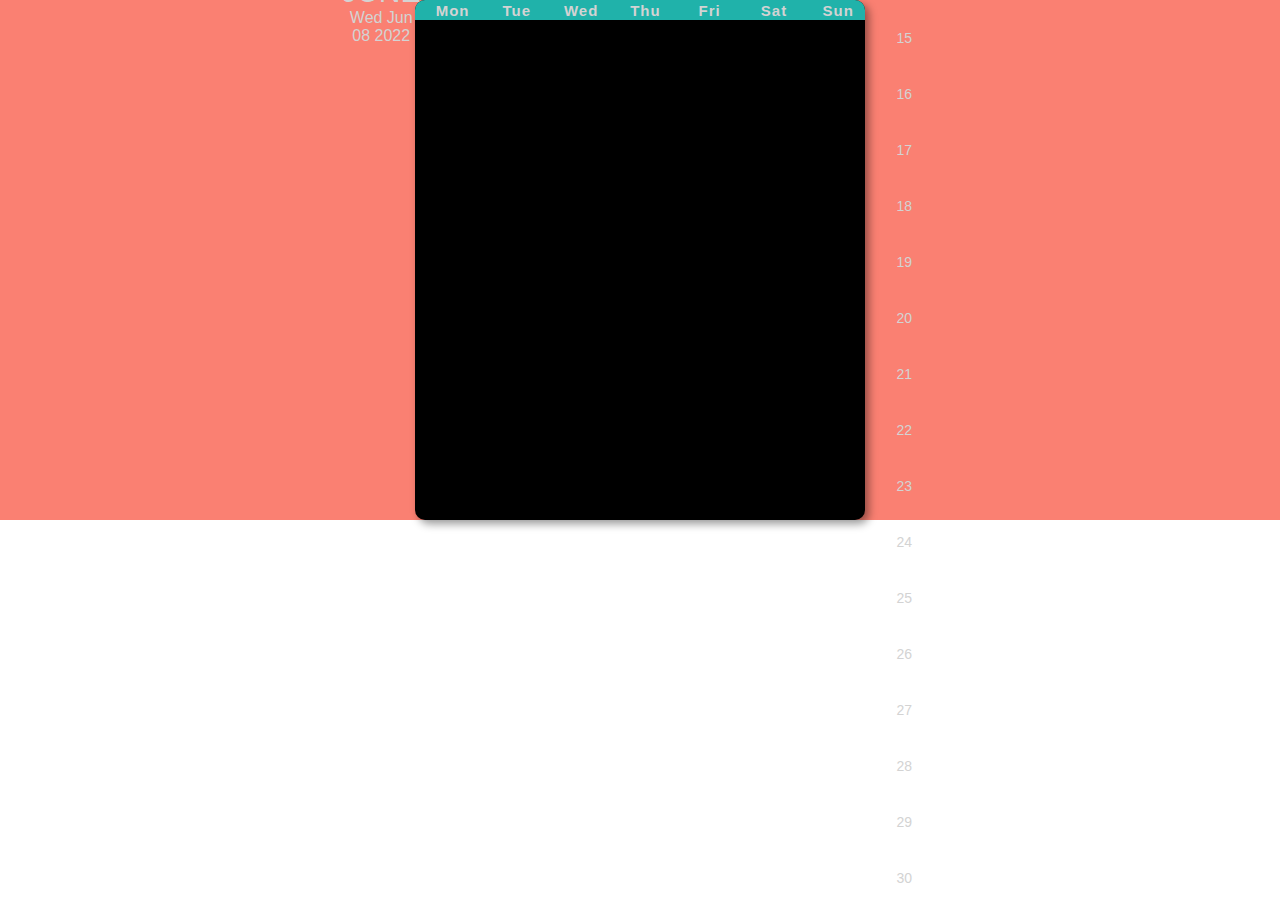
==== calender.html @ 21cd1bf2 "first commit" ====
<!DOCTYPE html>
<html>
    <head>
        <title>Calender</title>
        <link href="calender.css" rel="stylesheet">
    </head>
    <body>

        <div class="container">

            <div class="calender">

                <div class="month">

                    <div class="date">

                        <h1>June</h1>
                        <p>Wed Jun 08 2022</p>

                    </div>

                    <div class="weekdays">
                        
                        <div>Mon</div>
                        <div>Tue</div>
                        <div>Wed</div>
                        <div>Thu</div>
                        <div>Fri</div>
                        <div>Sat</div>
                        <div>Sun</div>
                        
                    </div>

                    <div class="days">

                        <div class="empty"></div>
                        <div class="empty"></div>
                        <div>1</div>
                        <div>2</div>
                        <div>3</div>
                        <div>4</div>
                        <div>5</div>
                        <div>6</div>
                        <div>7</div>
                        <div class="today">8</div>
                        <div>9</div>
                        <div>10</div>
                        <div>11</div>
                        <div>12</div>
                        <div>13</div>
                        <div>14</div>
                        <div>15</div>
                        <div>16</div>
                        <div>17</div>
                        <div>18</div>
                        <div>19</div>
                        <div>20</div>
                        <div>21</div>
                        <div>22</div>
                        <div>23</div>
                        <div>24</div>
                        <div>25</div>
                        <div>26</div>
                        <div>27</div>
                        <div>28</div>
                        <div>29</div>
                        <div>30</div>

                    </div>

                </div>

            </div>

        </div>
    

    <script src="calender.js"></script>
    </body>
</html>
---- calender.css ----
*{
    margin: 0;
    padding: 0;
    font-family: sans-serif;
    box-sizing: border-box;
}

.container{
    width: 100%;
    height: 100%;
    background-color: salmon;
    display: flex;
    justify-content: center;
    align-items: center;
}

.calender{
    background-color: black;
    color: lightgray;
    width: 450px;
    height: 520px;
    border-radius: 10px;
    box-shadow: 4px 4px 8px rgba(0,0,0,.4);
}

.month{
    width: 100%;
    height: 20px;
    background-color: lightseagreen;
    display: flex;
    justify-content: center;
    align-items: center;
    text-align: center;
    border-radius: 10px 10px 0 0;
}

.month h1{
    font-size: 30px;
    font-weight: 400;
    text-transform: uppercase;
}

.month p{
    font-size: 16px;
}

.weekdays{
    width: 100%;
    height: 50px;
    display: flex;
}

.weekdays div{
    font-size: 15px;
    font-weight: 700;
    letter-spacing: 1px;
    width: 100px;
    display: flex;
    align-items: center;
    justify-content: center;
}

.days{
    width: 100%;
    display: flex;
    flex-wrap: wrap;
    padding: 2px;
}

.days div{
    font-size: 14px;
    margin: 3px;
    width: 57.5px;
    height: 50px;
    display: flex;
    justify-content: center;
    align-items: center;
}

.days div:hover{
    border : 2px solid gray;
    cursor: pointer;
}
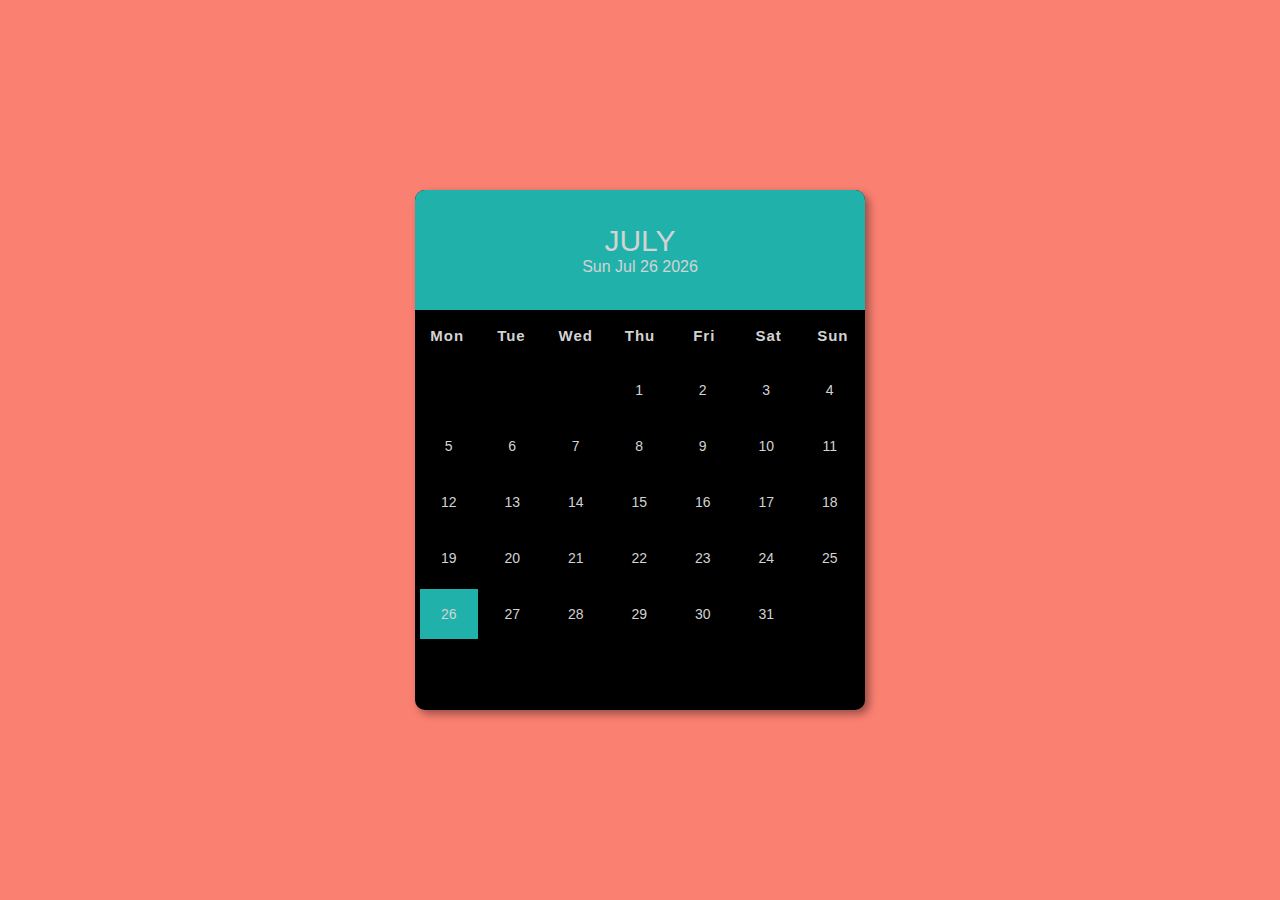
==== commit ae4d43bd: "first commit" ====
--- a/calender.html
+++ b/calender.html
@@ -1,80 +1,30 @@
 <!DOCTYPE html>
 <html>
-    <head>
-        <title>Calender</title>
-        <link href="calender.css" rel="stylesheet">
-    </head>
-    <body>
-
-        <div class="container">
-
-            <div class="calender">
-
-                <div class="month">
-
-                    <div class="date">
-
-                        <h1>June</h1>
-                        <p>Wed Jun 08 2022</p>
-
-                    </div>
-
-                    <div class="weekdays">
-                        
-                        <div>Mon</div>
-                        <div>Tue</div>
-                        <div>Wed</div>
-                        <div>Thu</div>
-                        <div>Fri</div>
-                        <div>Sat</div>
-                        <div>Sun</div>
-                        
-                    </div>
-
-                    <div class="days">
-
-                        <div class="empty"></div>
-                        <div class="empty"></div>
-                        <div>1</div>
-                        <div>2</div>
-                        <div>3</div>
-                        <div>4</div>
-                        <div>5</div>
-                        <div>6</div>
-                        <div>7</div>
-                        <div class="today">8</div>
-                        <div>9</div>
-                        <div>10</div>
-                        <div>11</div>
-                        <div>12</div>
-                        <div>13</div>
-                        <div>14</div>
-                        <div>15</div>
-                        <div>16</div>
-                        <div>17</div>
-                        <div>18</div>
-                        <div>19</div>
-                        <div>20</div>
-                        <div>21</div>
-                        <div>22</div>
-                        <div>23</div>
-                        <div>24</div>
-                        <div>25</div>
-                        <div>26</div>
-                        <div>27</div>
-                        <div>28</div>
-                        <div>29</div>
-                        <div>30</div>
-
-                    </div>
-
-                </div>
-
-            </div>
-
+  <head>
+    <title>Month Calender</title>
+    <link rel="stylesheet" href="calender.css" />
+  </head>
+  <body>
+    <div class="container">
+      <div class="calender">
+        <div class="month">
+          <div class="date">
+            <h1></h1>
+            <p></p>
+          </div>
         </div>
-    
-
+        <div class="weekdays">
+          <div>Mon</div>
+          <div>Tue</div>
+          <div>Wed</div>
+          <div>Thu</div>
+          <div>Fri</div>
+          <div>Sat</div>
+          <div>Sun</div>
+        </div>
+        <div class="days"></div>
+      </div>
+    </div>
     <script src="calender.js"></script>
-    </body>
+  </body>
 </html>--- a/calender.css
+++ b/calender.css
@@ -7,7 +7,7 @@
 
 .container{
     width: 100%;
-    height: 100%;
+    height: 100vh;
     background-color: salmon;
     display: flex;
     justify-content: center;
@@ -20,12 +20,12 @@
     width: 450px;
     height: 520px;
     border-radius: 10px;
-    box-shadow: 4px 4px 8px rgba(0,0,0,.4);
+    box-shadow: 4px 4px 8px rgba(0, 0, 0, .4);
 }
 
 .month{
     width: 100%;
-    height: 20px;
+    height: 120px;
     background-color: lightseagreen;
     display: flex;
     justify-content: center;
@@ -52,9 +52,9 @@
 
 .weekdays div{
     font-size: 15px;
-    font-weight: 700;
+    font-weight: bold;
     letter-spacing: 1px;
-    width: 100px;
+    width: 100%;
     display: flex;
     align-items: center;
     justify-content: center;
@@ -77,7 +77,11 @@
     align-items: center;
 }
 
-.days div:hover{
-    border : 2px solid gray;
+.days div:hover:not(.empty){
+    border: 2px solid gray;
     cursor: pointer;
+}
+
+.today{
+    background-color: lightseagreen;
 }